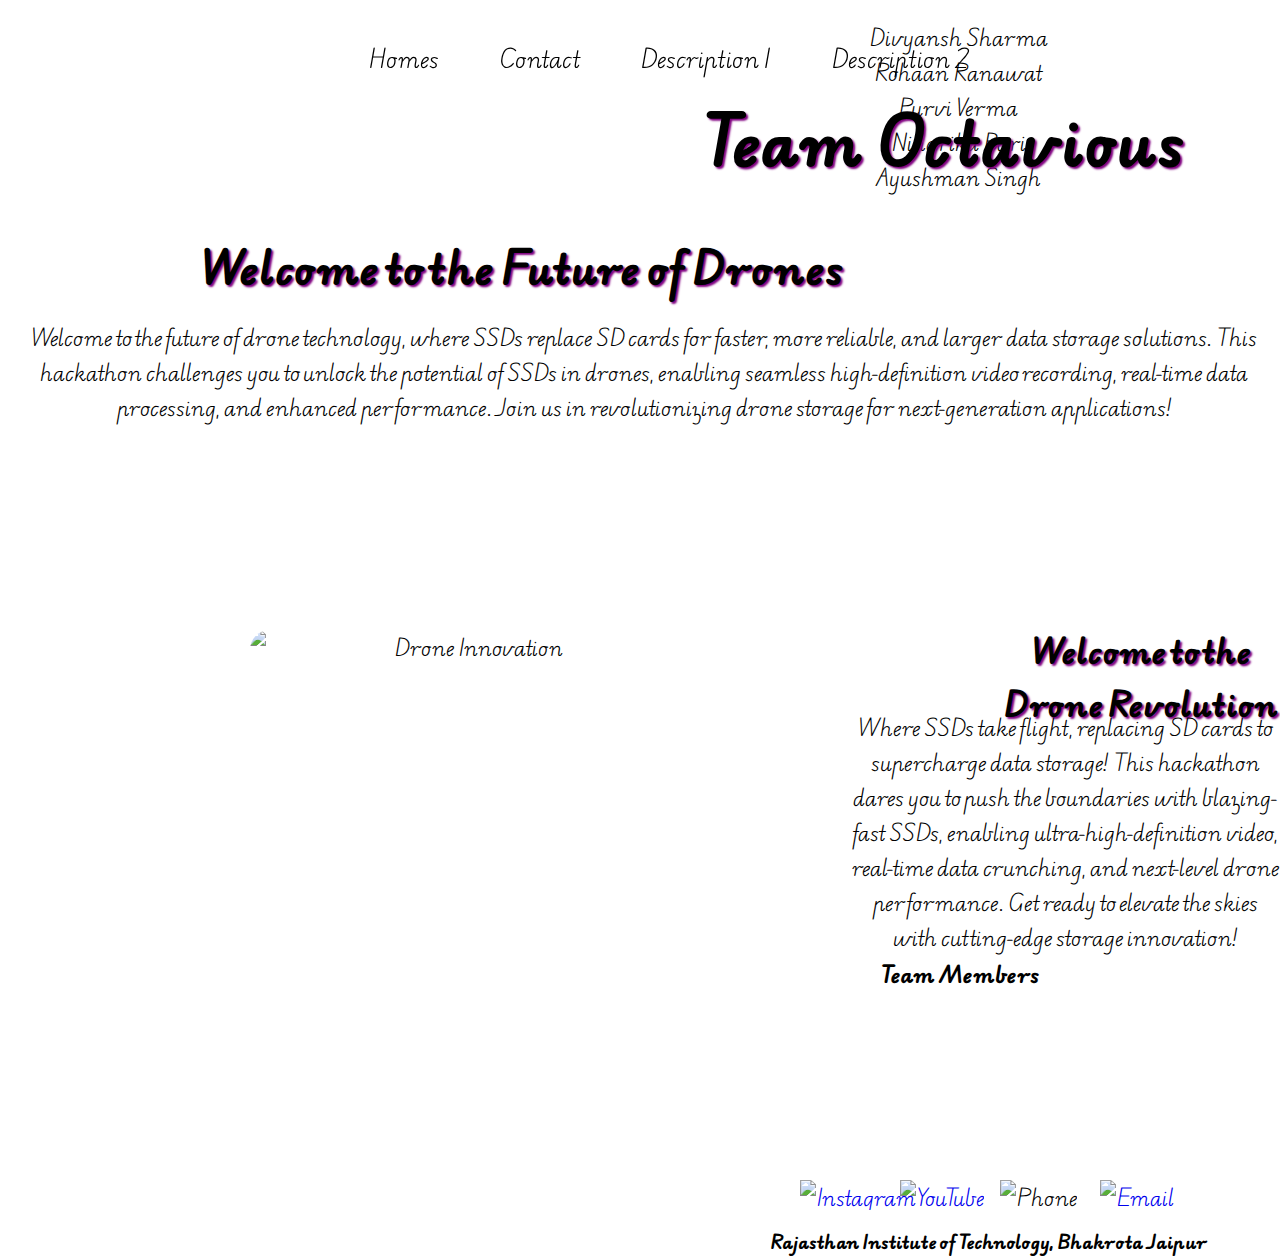
==== index.html @ a2220ad0 "add" ====
<!DOCTYPE html>
<html lang="en">
  <head>
    <meta charset="UTF-8" />
    <meta name="viewport" content="width=device-width, initial-scale=1.0" />
    <title>Team Octavious</title>

    <!-- External CSS -->
    <link rel="stylesheet" href="index.css" />

    <!-- Google Fonts -->
    <link rel="preconnect" href="https://fonts.googleapis.com" />
    <link rel="preconnect" href="https://fonts.gstatic.com" crossorigin />
    <link
      href="https://fonts.googleapis.com/css2?family=Edu+AU+VIC+WA+NT+Hand:wght@400..700&family=Edu+AU+VIC+WA+NT+Pre:wght@400..700&display=swap"
      rel="stylesheet"
    />
  </head>

  <body>
    <div class="box1">
      <nav class="navbar">
        <ul>
          <li><a href="#">Homes</a></li>
          <li><a href="#">Contact</a></li>
          <li><a href="#">Description 1</a></li>
          <li><a href="#">Description 2</a></li>
        </ul>
      </nav>

      <h1 class="team">Team Octavious</h1>
      <h2 class="wel">Welcome to the Future of Drones</h2>

      <p class="para">
        Welcome to the future of drone technology, where SSDs replace SD cards
        for faster, more reliable, and larger data storage solutions. This
        hackathon challenges you to unlock the potential of SSDs in drones,
        enabling seamless high-definition video recording, real-time data
        processing, and enhanced performance. Join us in revolutionizing drone
        storage for next-generation applications!
      </p>

      <div class="border">
        <img src="dr.png" height="300" alt="Drone Image" class="img1" />
      </div>

      <h2 class="rev">Welcome to the Drone Revolution</h2>
      <p class="para2">
        Where SSDs take flight, replacing SD cards to supercharge data storage!
        This hackathon dares you to push the boundaries with blazing-fast SSDs,
        enabling ultra-high-definition video, real-time data crunching, and
        next-level drone performance. Get ready to elevate the skies with
        cutting-edge storage innovation!
      </p>

      <div class="contact-info">
        <img
          src="pink.png"
          height="280"
          width="440"
          alt="Drone Innovation"
          class="img2"
        />
        <div class="social-icons">
          <a href="https://www.instagram.com/@RIET.JAIPUR"
            ><img src="instagram.png" alt="Instagram" class="insta" height="30"
          /></a>
          <a href="https://www.youtube.com/RIET JAIPUR"
            ><img src="youtube.png" alt="YouTube" class="you" height="30"
          /></a>
          <img src="calling.png" alt="Phone" class="call" height="30" />
          <a href="http://www.email.com/admin.rietjaipur.ac.in"
            ><img src="email.png" alt="Email" class="mail" height="30"
          /></a>
        </div>
        <h4>Team Members</h4>
        <p>
          Divyansh Sharma<br />
          Rohaan Ranawat<br />
          Purvi Verma<br />
          Niharika Bari<br />
          Ayushman Singh<br />
        </p>
      </div>

      <h5 class="raj">Rajasthan Institute of Technology, Bhakrota Jaipur</h5>
    </div>

    <!-- Scroll Reveal Effect -->
    <script src="https://unpkg.com/aos@next/dist/aos.js"></script>
    <script>
      AOS.init();
    </script>

    <!-- Custom JS -->
    <script src="js/aos.js"></script>
  </body>
</html>
---- index.css ----
body {
  font-family: "Edu AU VIC WA NT Pre", cursive;
  font-optical-sizing: auto;
  font-style: normal;
  text-align: center;
  font-size: 20px;
  background-image: url(back.png);
  background-repeat: no-repeat;
  background-size: 100%;


}

.team{
    position: absolute;
    top: 50px;
    left: 700px;
    text-align: center;
    font-size: 60px;
    text-shadow: 2px 2px 2px purple;
    
}
.wel{
    position: absolute;
    top: 200px;
    left: 200px;
    font-size: 40px;
    opacity: 1.0;
    text-shadow: 2px 2px 2px purple;



    
}
.wel:hover{
    opacity: 0.5;
}
.para{
    position: absolute;
    top: 300px;
    
        animation-duration: 10s;
        animation-name: slide-in;
        animation-iteration-count: infinite;
        animation-direction: alternate;
      
      

}
.box1{
     
     width: 1900px;
     height: 500px;
     border-radius: 12px;
}
.navbar{
    color: black;
    position: fixed;
    top: 10;
    width: 100%;
    display: flex;
    justify-content: center;
    z-index: 1000;
    transition: 0.3s;
}
.navbar li{
    margin: 0 15px;
}
.navbar ul{
    list-style: none;
    display: flex;
}
.navbar a{
    color: black;
    text-decoration: none;
    font-size: 1.1em;
    padding: 10px 15px;
    transition: 0.3s
}
.navbar a:hover{
    border-radius: 5px;
}
.box2{
    background-color: rgb(152, 42, 167);
    width: 400px;
    height: 400px;
    border-radius: 12px;
    position: absolute;
    left: 50px;
    top: 700px;
}
.img1 {border-radius: 20px ;
    position: absolute;
    left: 1300px;
    top: 250px
   ;
    opacity: 1.0;
   
}


.border::before{
    position: absolute;
    height: 130%;
    background-image: linear-gradient(180deg,rgb(0,183,255),rgb(225,48,255));
    animation: rotBGimg 3s linear infinite;
    transition: all 0.2s linear;
}

img:hover{
    opacity: 0.5;
}
.box3{
    background-color: rgb(152, 42, 167);
    width: 400px;
    height: 400px;
    border-radius: 12px;
    position: absolute;
    left: 500px;
    top: 700px;
}


.img2{
    border-radius: 12px;
}
.rev{
    position: absolute;
    top: 600px;
    left: 1000px;
    opacity: 1.0;
    text-shadow: 2px 2px 2px purple;
}
.rev:hover{
    opacity: 0.5;
}
.para2{
    position: absolute;
    top: 690px;
    left: 850px;
}
.raj{
    position: absolute;
    top: 1200px;
    left: 770px;
    text-align: center;
}
.insta{
  position: absolute;
  top: 1180px;
  left: 800px;
}
.you{
    position: absolute;
    top: 1180px;
    left: 900px;
}
.call{
    position: absolute;
    top: 1180px;
    left: 1000px;
}
.img2{border-radius: 20px ;
    position: absolute;
    left: 250px;
    top: 630px
   ;
    opacity: 1.0;
}
H4{
    position: absolute;
    top: 930px;
    left: 880px;
}
p4{
    position: absolute;
    top: 1000px;
    left: 890px;
}
.mail{
    position: absolute;
    top: 1180px;
    left: 1100px;
}
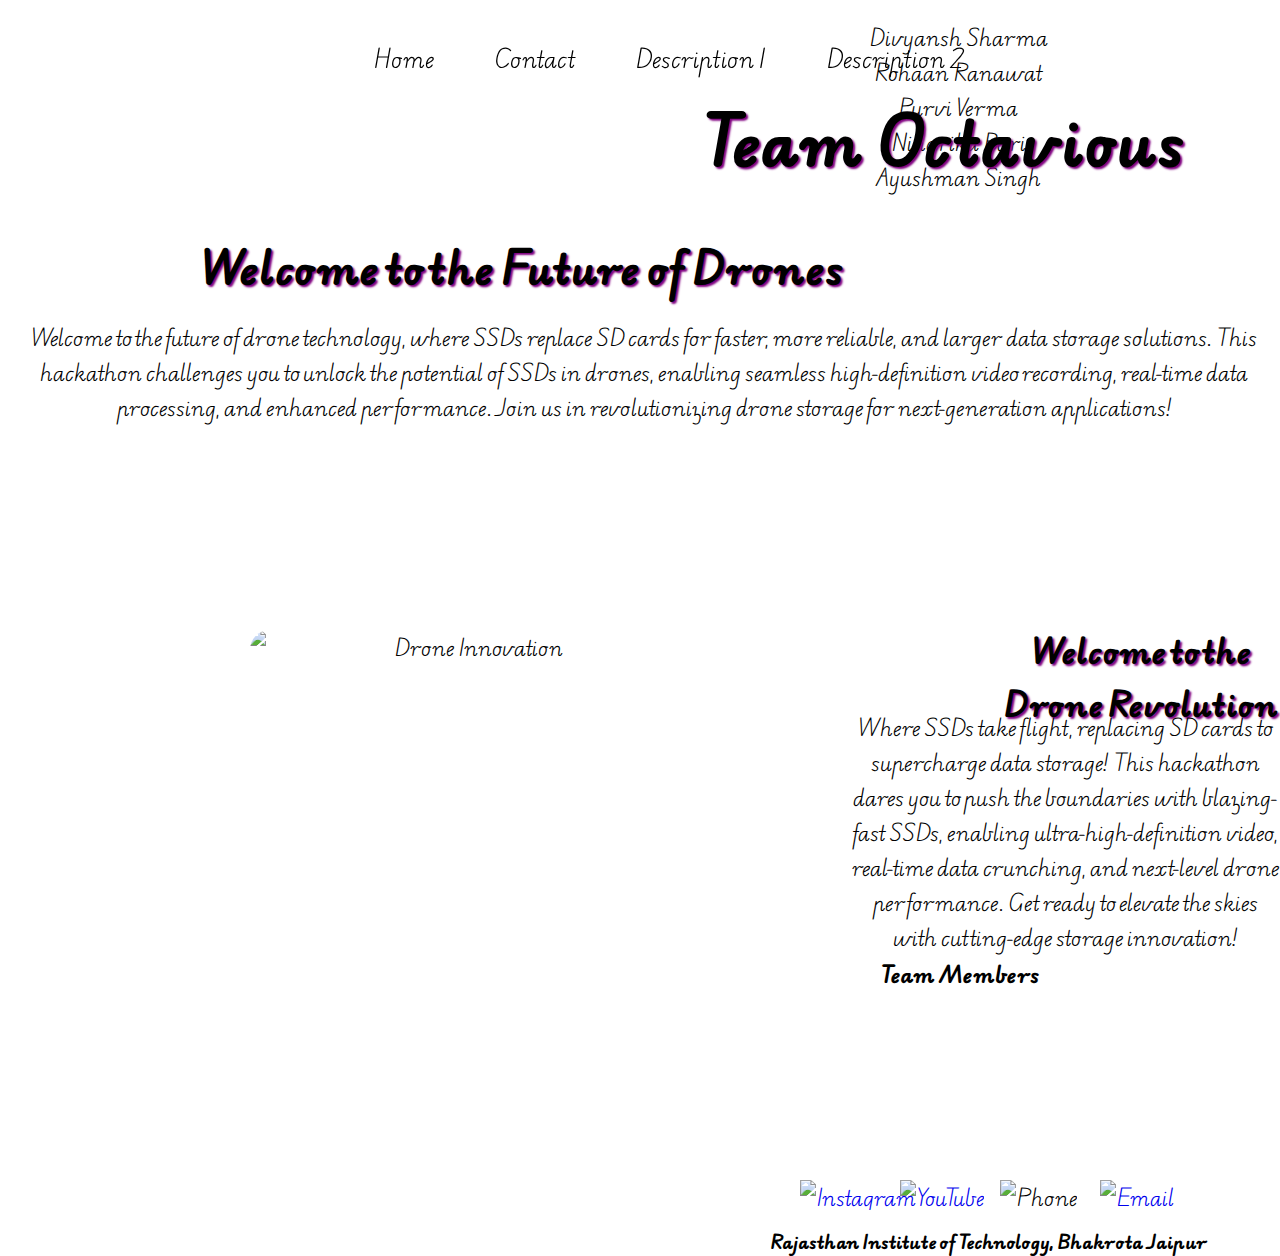
==== commit a68eca73: "HOme" ====
--- a/index.html
+++ b/index.html
@@ -21,7 +21,7 @@
     <div class="box1">
       <nav class="navbar">
         <ul>
-          <li><a href="#">Homes</a></li>
+          <li><a href="#">Home</a></li>
           <li><a href="#">Contact</a></li>
           <li><a href="#">Description 1</a></li>
           <li><a href="#">Description 2</a></li>
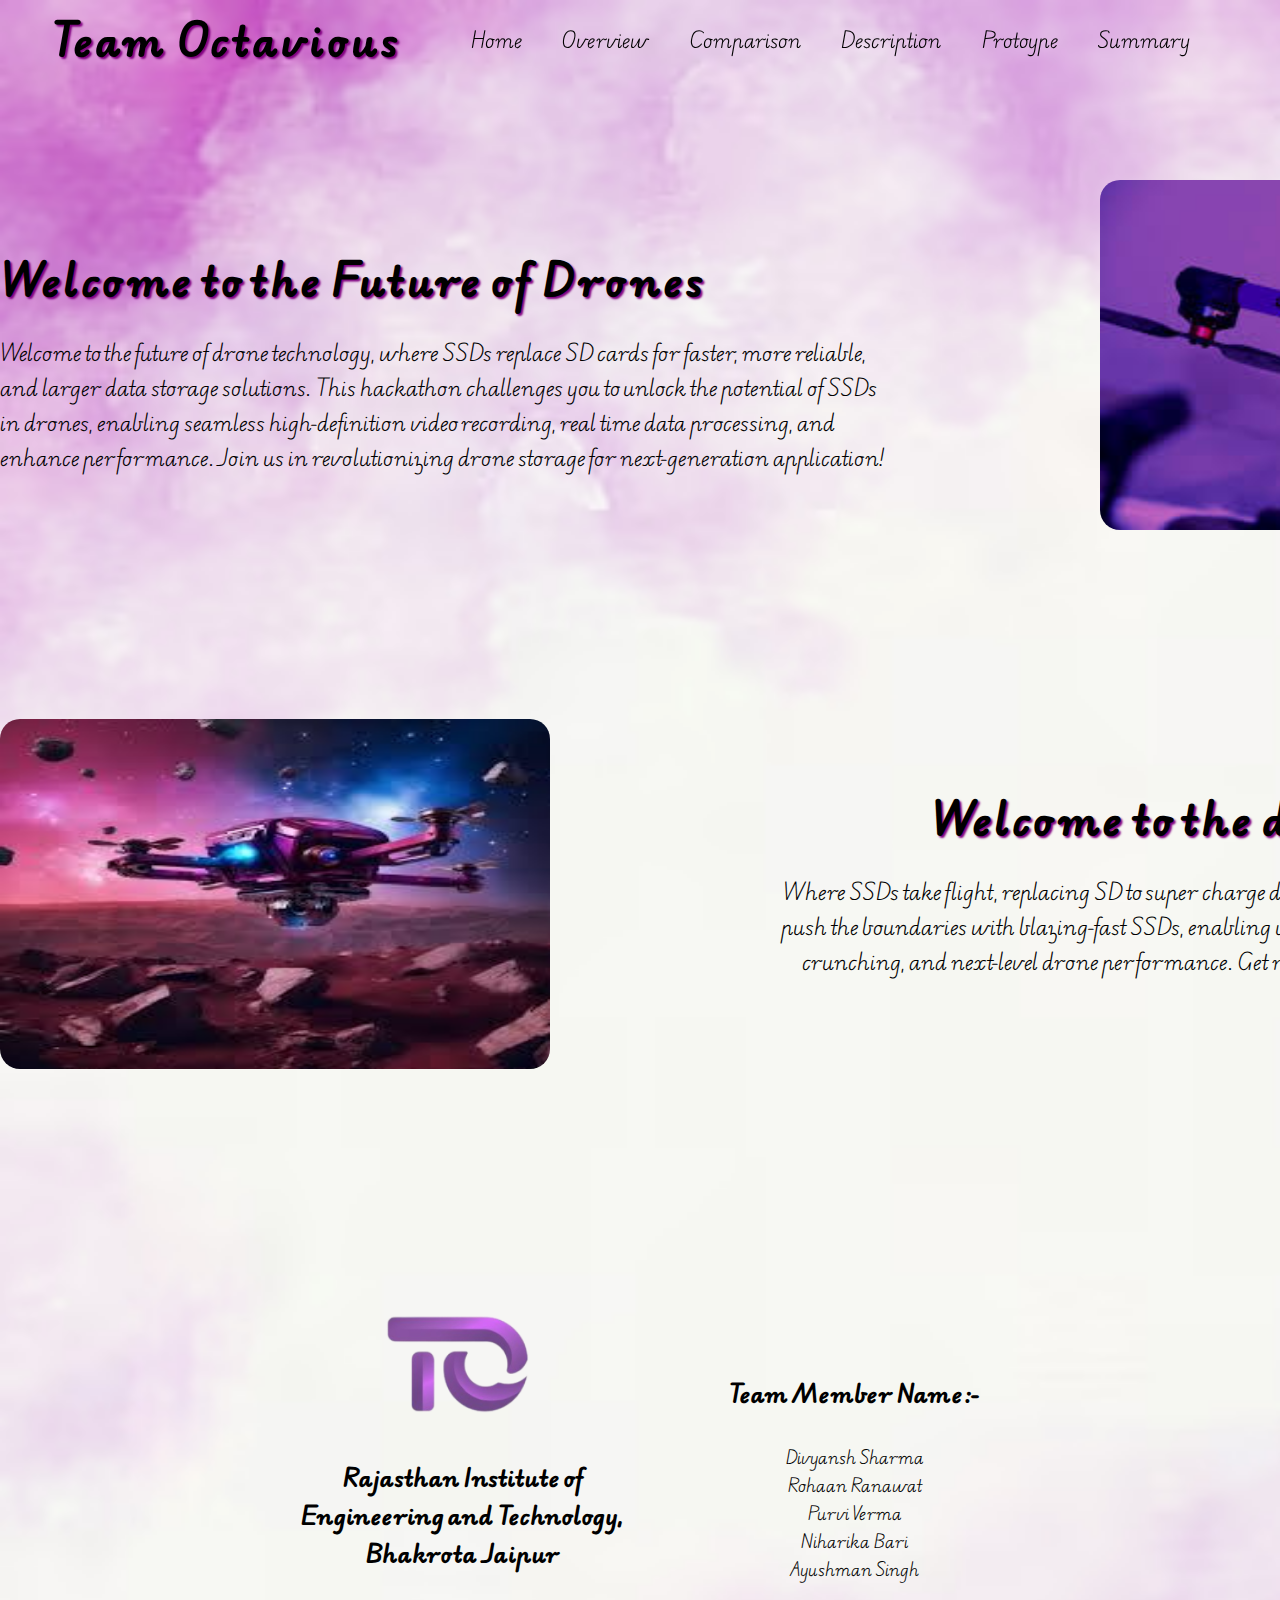
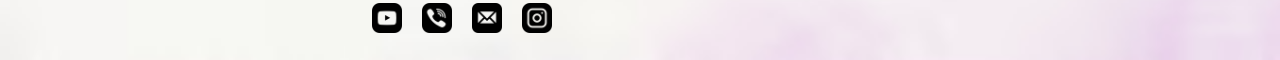
==== commit 7e8e9e6b: "Updated things" ====
--- a/index.html
+++ b/index.html
@@ -1,98 +1,98 @@
 <!DOCTYPE html>
 <html lang="en">
   <head>
+    <link rel="stylesheet" href="index.css" />
     <meta charset="UTF-8" />
     <meta name="viewport" content="width=device-width, initial-scale=1.0" />
-    <title>Team Octavious</title>
-
-    <!-- External CSS -->
-    <link rel="stylesheet" href="index.css" />
-
+    <title>Document</title>
     <!-- Google Fonts -->
     <link rel="preconnect" href="https://fonts.googleapis.com" />
     <link rel="preconnect" href="https://fonts.gstatic.com" crossorigin />
     <link
-      href="https://fonts.googleapis.com/css2?family=Edu+AU+VIC+WA+NT+Hand:wght@400..700&family=Edu+AU+VIC+WA+NT+Pre:wght@400..700&display=swap"
+      href="https://fonts.googleapis.com/css2?family=Edu+AU+VIC+WA+NT+Pre:wght@400..700&display=swap"
       rel="stylesheet"
     />
   </head>
 
   <body>
-    <div class="box1">
-      <nav class="navbar">
-        <ul>
-          <li><a href="#">Home</a></li>
-          <li><a href="#">Contact</a></li>
-          <li><a href="#">Description 1</a></li>
-          <li><a href="#">Description 2</a></li>
-        </ul>
-      </nav>
-
-      <h1 class="team">Team Octavious</h1>
-      <h2 class="wel">Welcome to the Future of Drones</h2>
-
-      <p class="para">
-        Welcome to the future of drone technology, where SSDs replace SD cards
-        for faster, more reliable, and larger data storage solutions. This
-        hackathon challenges you to unlock the potential of SSDs in drones,
-        enabling seamless high-definition video recording, real-time data
-        processing, and enhanced performance. Join us in revolutionizing drone
-        storage for next-generation applications!
-      </p>
-
-      <div class="border">
-        <img src="dr.png" height="300" alt="Drone Image" class="img1" />
+    <nav class="navbar">
+      <div>
+        <h1 class="team">Team Octavious</h1>
+      </div>
+      <ul>
+        <li><a href="#">Home</a></li>
+        <li><a href="#">Overview</a></li>
+        <li><a href="#">Comparison</a></li>
+        <li><a href="#"> Description</a></li>
+        <li><a href="#">Protoype</a></li>
+        <li><a href="#"> Summary</a></li>
+      </ul>
+    </nav>
+    <div class="main">
+      <div class="box1">
+        <div class="info">
+          <h1 class="wel">Welcome to the Future of Drones</h1>
+          <p>
+            Welcome to the future of drone technology, where SSDs replace SD
+            cards for faster, more reliable, and larger data storage solutions.
+            This hackathon challenges you to unlock the potential of SSDs in
+            drones, enabling seamless high-definition video recording, real time
+            data processing, and enhance performance. Join us in revolutionizing
+            drone storage for next-generation application!
+          </p>
+        </div>
+        <div>
+          <img src="media/dr.png" class="img1" />
+        </div>
+      </div>
+      <div class="box2">
+        <div>
+          <img src="media/pink.png" class="img2" />
+        </div>
+        <div class="info">
+          <h1 class="wel">Welcome to the drone Revolution</h1>
+          <p>
+            Where SSDs take flight, replacing SD to super charge data storage!
+            This hackathon dares you to push the boundaries with blazing-fast
+            SSDs, enabling ultra-high-definition video, real-time data
+            crunching, and next-level drone performance. Get ready to elevate
+            the skies with cutting-edge storage innovation!
+          </p>
+        </div>
       </div>
 
-      <h2 class="rev">Welcome to the Drone Revolution</h2>
-      <p class="para2">
-        Where SSDs take flight, replacing SD cards to supercharge data storage!
-        This hackathon dares you to push the boundaries with blazing-fast SSDs,
-        enabling ultra-high-definition video, real-time data crunching, and
-        next-level drone performance. Get ready to elevate the skies with
-        cutting-edge storage innovation!
-      </p>
-
-      <div class="contact-info">
-        <img
-          src="pink.png"
-          height="280"
-          width="440"
-          alt="Drone Innovation"
-          class="img2"
-        />
-        <div class="social-icons">
-          <a href="https://www.instagram.com/@RIET.JAIPUR"
-            ><img src="instagram.png" alt="Instagram" class="insta" height="30"
-          /></a>
-          <a href="https://www.youtube.com/RIET JAIPUR"
-            ><img src="youtube.png" alt="YouTube" class="you" height="30"
-          /></a>
-          <img src="calling.png" alt="Phone" class="call" height="30" />
-          <a href="http://www.email.com/admin.rietjaipur.ac.in"
-            ><img src="email.png" alt="Email" class="mail" height="30"
-          /></a>
+      <div class="Footer">
+        <div class="rightSide">
+          <img src="media/image (8).png" class="to" />
+          <h5 class="raj">
+            Rajasthan Institute of <br />
+            Engineering and Technology, <br />
+            Bhakrota Jaipur
+          </h5>
+          <div class="links">
+            <a href="https://www.youtube.com/RIET JAIPUR"
+              ><img src="media/youtube.png" class="you" height="30px"
+            /></a>
+            <img src="media/calling.png" class="call" height="30px" />
+            <a href="http://www.email.com/admin.rietjaipur.ac.in"
+              ><img src="media/email.png" height="30px" class="mail"
+            /></a>
+            <a href="https://www.instagram.com/@RIET.JAIPUR"
+              ><img src="media/instagram.png" class="insta" height="30px"
+            /></a>
+          </div>
         </div>
-        <h4>Team Members</h4>
-        <p>
-          Divyansh Sharma<br />
-          Rohaan Ranawat<br />
-          Purvi Verma<br />
-          Niharika Bari<br />
-          Ayushman Singh<br />
-        </p>
+        <div class="leftSide">
+          <h4 class="TeamHead">Team Member Name :-</h4>
+          <p>
+            Divyansh Sharma <br />
+            Rohaan Ranawat <br />
+            Purvi Verma<br />
+            Niharika Bari<br />
+            Ayushman Singh<br />
+          </p>
+        </div>
       </div>
-
-      <h5 class="raj">Rajasthan Institute of Technology, Bhakrota Jaipur</h5>
     </div>
-
-    <!-- Scroll Reveal Effect -->
-    <script src="https://unpkg.com/aos@next/dist/aos.js"></script>
-    <script>
-      AOS.init();
-    </script>
-
-    <!-- Custom JS -->
-    <script src="js/aos.js"></script>
   </body>
 </html>
--- a/index.css
+++ b/index.css
@@ -1,187 +1,129 @@
-
+* {
+  box-sizing: border-box;
+  margin: 0;
+  padding: 0;
+}
 body {
-  font-family: "Edu AU VIC WA NT Pre", cursive;
-  font-optical-sizing: auto;
-  font-style: normal;
+  background-image: url(media/back.png);
+  background-repeat: no-repeat;
+  background-size: cover;
+  font-family: "Edu AU VIC WA NT pre", cursive;
+}
+.navbar {
+  height: 80px;
+  color: black;
+  position: fixed;
+  top: 0;
+  left: 0;
+  width: 100%;
+  display: flex;
+  justify-content: space-between;
+  align-items: center;
+  z-index: 1000;
+  padding: 0px 50px;
+}
+.navbar img {
+  width: 70px;
+}
+.main {
+  margin-top: 80px;
+}
+.team {
+  letter-spacing: 2px;
   text-align: center;
+  font-size: 40px;
+  text-shadow: 2px 2px 2px purple;
+  margin: 0px;
+}
+.navbar ul {
+  width: 800px;
+  list-style: none;
+  display: flex;
+  justify-content: space-evenly;
+}
+.navbar ul li:hover {
+  transform: scale(1.1);
+  transition: 0.5s;
+}
+.navbar a {
+  color: black;
+  text-decoration: none;
+  font-size: 1.2em;
+}
+.box1 {
+  margin: 180px auto;
   font-size: 20px;
-  background-image: url(back.png);
-  background-repeat: no-repeat;
-  background-size: 100%;
-
-
+  width: 1650px;
+  display: flex;
+  justify-content: space-between;
+  align-items: center;
 }
-
-.team{
-    position: absolute;
-    top: 50px;
-    left: 700px;
-    text-align: center;
-    font-size: 60px;
-    text-shadow: 2px 2px 2px purple;
-    
+.info {
+  width: 900px;
 }
-.wel{
-    position: absolute;
-    top: 200px;
-    left: 200px;
-    font-size: 40px;
-    opacity: 1.0;
-    text-shadow: 2px 2px 2px purple;
-
-
-
-    
+.wel {
+  letter-spacing: 2px;
+  margin-bottom: 20px;
+  font-size: 40px;
+  opacity: 1;
+  text-shadow: 2px 2px 2px purple;
 }
-.wel:hover{
-    opacity: 0.5;
+.wel:hover {
+  opacity: 0.7;
 }
-.para{
-    position: absolute;
-    top: 300px;
-    
-        animation-duration: 10s;
-        animation-name: slide-in;
-        animation-iteration-count: infinite;
-        animation-direction: alternate;
-      
-      
-
+.img1 {
+  border-radius: 20px;
+  width: 550px;
+  height: 350px;
 }
-.box1{
-     
-     width: 1900px;
-     height: 500px;
-     border-radius: 12px;
+.box2 {
+  margin: 180px auto;
+  font-size: 20px;
+  width: 1650px;
+  text-align: right;
+  display: flex;
+  justify-content: space-between;
+  align-items: center;
 }
-.navbar{
-    color: black;
-    position: fixed;
-    top: 10;
-    width: 100%;
-    display: flex;
-    justify-content: center;
-    z-index: 1000;
-    transition: 0.3s;
+.img2 {
+  border-radius: 20px;
+  width: 550px;
+  height: 350px;
 }
-.navbar li{
-    margin: 0 15px;
+.Footer {
+  display: flex;
+  justify-content: space-between;
+  align-items: center;
+  padding: 20px 300px;
+  position: static;
+  bottom: 0;
+  left: 0;
+  width: 100%;
 }
-.navbar ul{
-    list-style: none;
-    display: flex;
+.rightSide {
+  text-align: center;
 }
-.navbar a{
-    color: black;
-    text-decoration: none;
-    font-size: 1.1em;
-    padding: 10px 15px;
-    transition: 0.3s
+.to {
+  width: 200px;
 }
-.navbar a:hover{
-    border-radius: 5px;
+.raj {
+  font-size: 22px;
+  margin-bottom: 30px;
 }
-.box2{
-    background-color: rgb(152, 42, 167);
-    width: 400px;
-    height: 400px;
-    border-radius: 12px;
-    position: absolute;
-    left: 50px;
-    top: 700px;
+div.links {
+  display: flex;
+  justify-content: center;
+  gap: 20px;
 }
-.img1 {border-radius: 20px ;
-    position: absolute;
-    left: 1300px;
-    top: 250px
-   ;
-    opacity: 1.0;
-   
+.leftSide {
+  text-align: center;
 }
-
-
-.border::before{
-    position: absolute;
-    height: 130%;
-    background-image: linear-gradient(180deg,rgb(0,183,255),rgb(225,48,255));
-    animation: rotBGimg 3s linear infinite;
-    transition: all 0.2s linear;
+.TeamHead {
+  margin-top: 40px;
+  font-size: 22px;
+  margin-bottom: 30px;
 }
-
-img:hover{
-    opacity: 0.5;
+.leftSide p4 {
+  line-height: 2;
+  font-size: 20px;
 }
-.box3{
-    background-color: rgb(152, 42, 167);
-    width: 400px;
-    height: 400px;
-    border-radius: 12px;
-    position: absolute;
-    left: 500px;
-    top: 700px;
-}
-
-
-.img2{
-    border-radius: 12px;
-}
-.rev{
-    position: absolute;
-    top: 600px;
-    left: 1000px;
-    opacity: 1.0;
-    text-shadow: 2px 2px 2px purple;
-}
-.rev:hover{
-    opacity: 0.5;
-}
-.para2{
-    position: absolute;
-    top: 690px;
-    left: 850px;
-}
-.raj{
-    position: absolute;
-    top: 1200px;
-    left: 770px;
-    text-align: center;
-}
-.insta{
-  position: absolute;
-  top: 1180px;
-  left: 800px;
-}
-.you{
-    position: absolute;
-    top: 1180px;
-    left: 900px;
-}
-.call{
-    position: absolute;
-    top: 1180px;
-    left: 1000px;
-}
-.img2{border-radius: 20px ;
-    position: absolute;
-    left: 250px;
-    top: 630px
-   ;
-    opacity: 1.0;
-}
-H4{
-    position: absolute;
-    top: 930px;
-    left: 880px;
-}
-p4{
-    position: absolute;
-    top: 1000px;
-    left: 890px;
-}
-.mail{
-    position: absolute;
-    top: 1180px;
-    left: 1100px;
-}
-
-
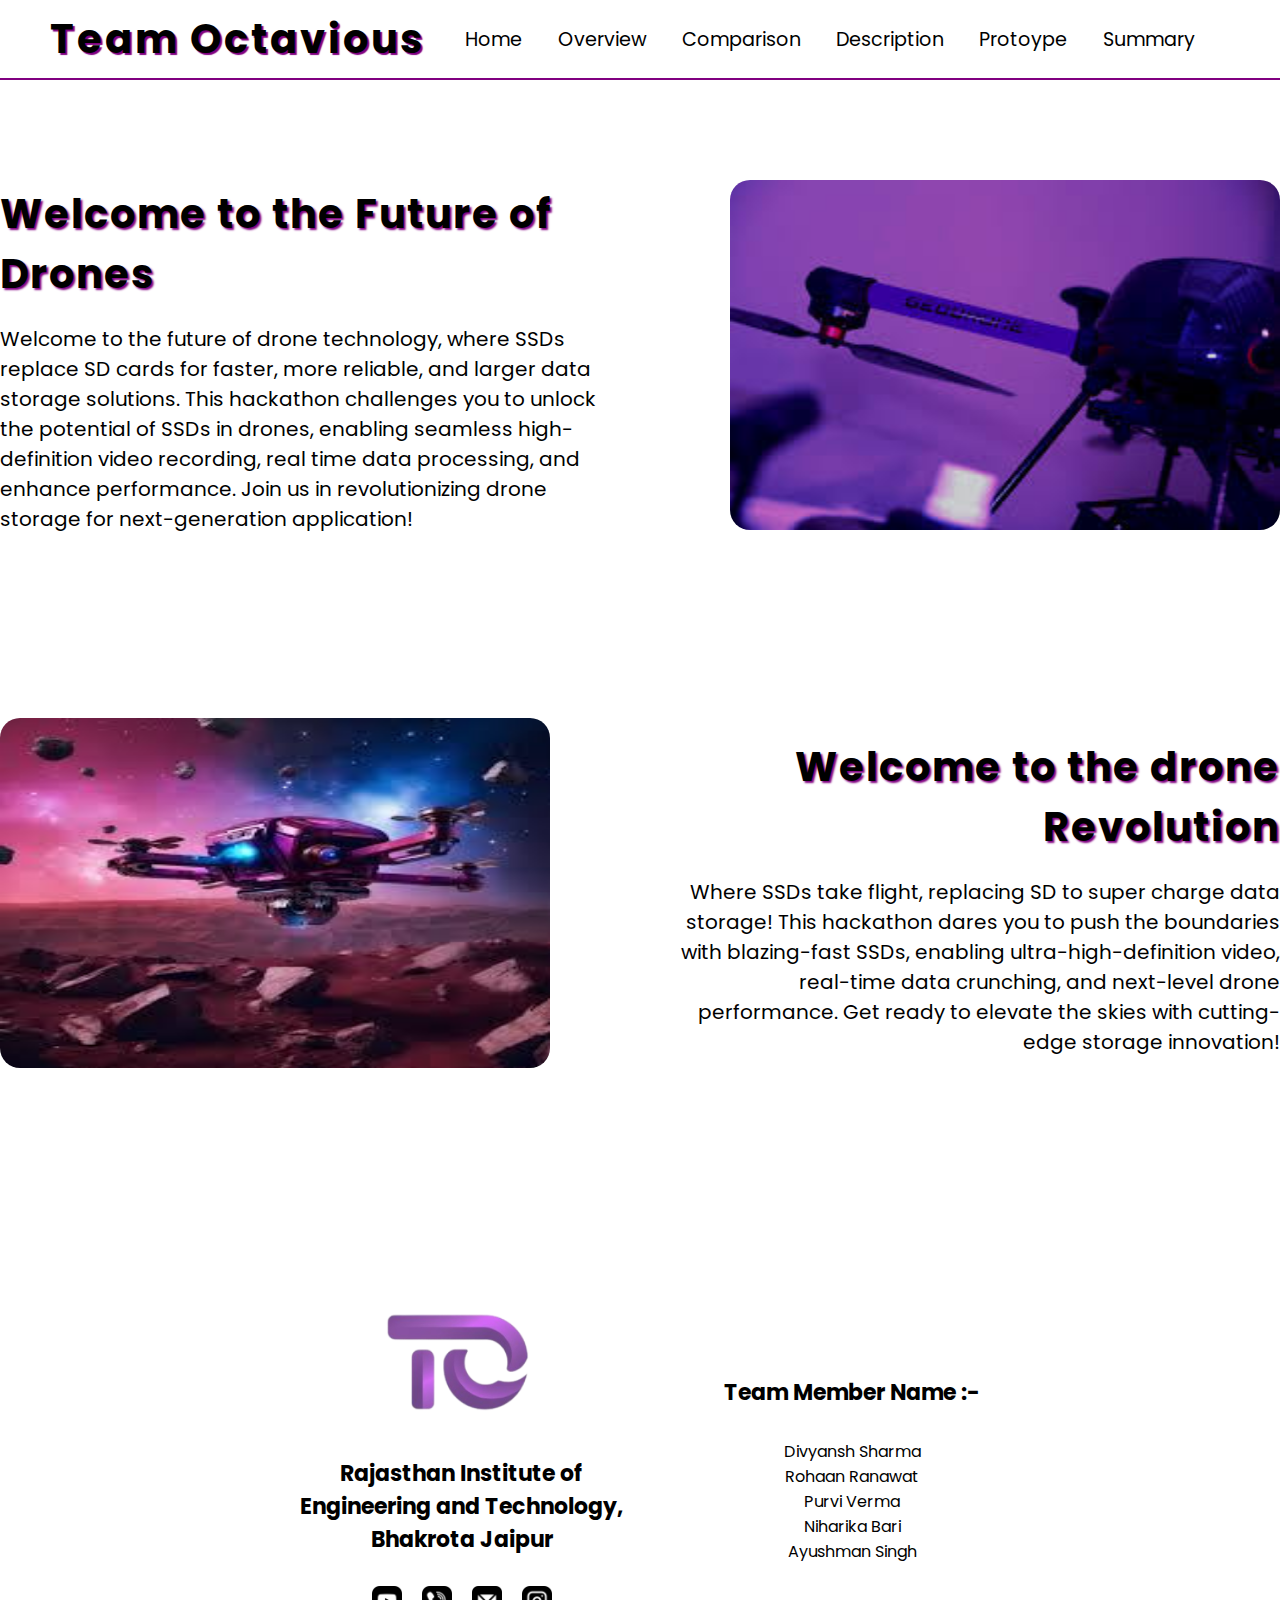
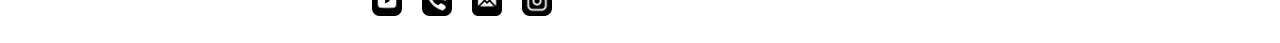
==== commit c4a03e6a: "3 Page Commited" ====
--- a/index.html
+++ b/index.html
@@ -20,9 +20,9 @@
         <h1 class="team">Team Octavious</h1>
       </div>
       <ul>
-        <li><a href="#">Home</a></li>
-        <li><a href="#">Overview</a></li>
-        <li><a href="#">Comparison</a></li>
+        <li><a href="index.html">Home</a></li>
+        <li><a href="octavious.html">Overview</a></li>
+        <li><a href="comparision.html">Comparison</a></li>
         <li><a href="#"> Description</a></li>
         <li><a href="#">Protoype</a></li>
         <li><a href="#"> Summary</a></li>
--- a/index.css
+++ b/index.css
@@ -1,16 +1,21 @@
+@import url("https://fonts.googleapis.com/css2?family=Poppins:ital,wght@0,100;0,200;0,300;0,400;0,500;0,600;0,700;0,800;0,900;1,100;1,200;1,300;1,400;1,500;1,600;1,700;1,800;1,900&display=swap");
+
 * {
   box-sizing: border-box;
   margin: 0;
   padding: 0;
 }
 body {
-  background-image: url(media/back.png);
+  /* background-image: url(media/back.png);
   background-repeat: no-repeat;
-  background-size: cover;
-  font-family: "Edu AU VIC WA NT pre", cursive;
+  background-size: cover; */
+  font-family: "Poppins", serif;
+  /* font-family: "Edu AU VIC WA NT pre", cursive; */
 }
 .navbar {
   height: 80px;
+  background-color: white;
+  border-bottom: 2px solid purple;
   color: black;
   position: fixed;
   top: 0;
@@ -29,10 +34,10 @@
   margin-top: 80px;
 }
 .team {
-  letter-spacing: 2px;
+  letter-spacing: 3px;
   text-align: center;
   font-size: 40px;
-  text-shadow: 2px 2px 2px purple;
+  text-shadow: 2px 2px 1px purple;
   margin: 0px;
 }
 .navbar ul {
@@ -127,3 +132,15 @@
   line-height: 2;
   font-size: 20px;
 }
+
+@media screen and (max-width: 1550px) {
+  .box1 {
+    width: 1280px;
+  }
+  .info {
+    width: 600px;
+  }
+  .box2 {
+    width: 1280px;
+  }
+}
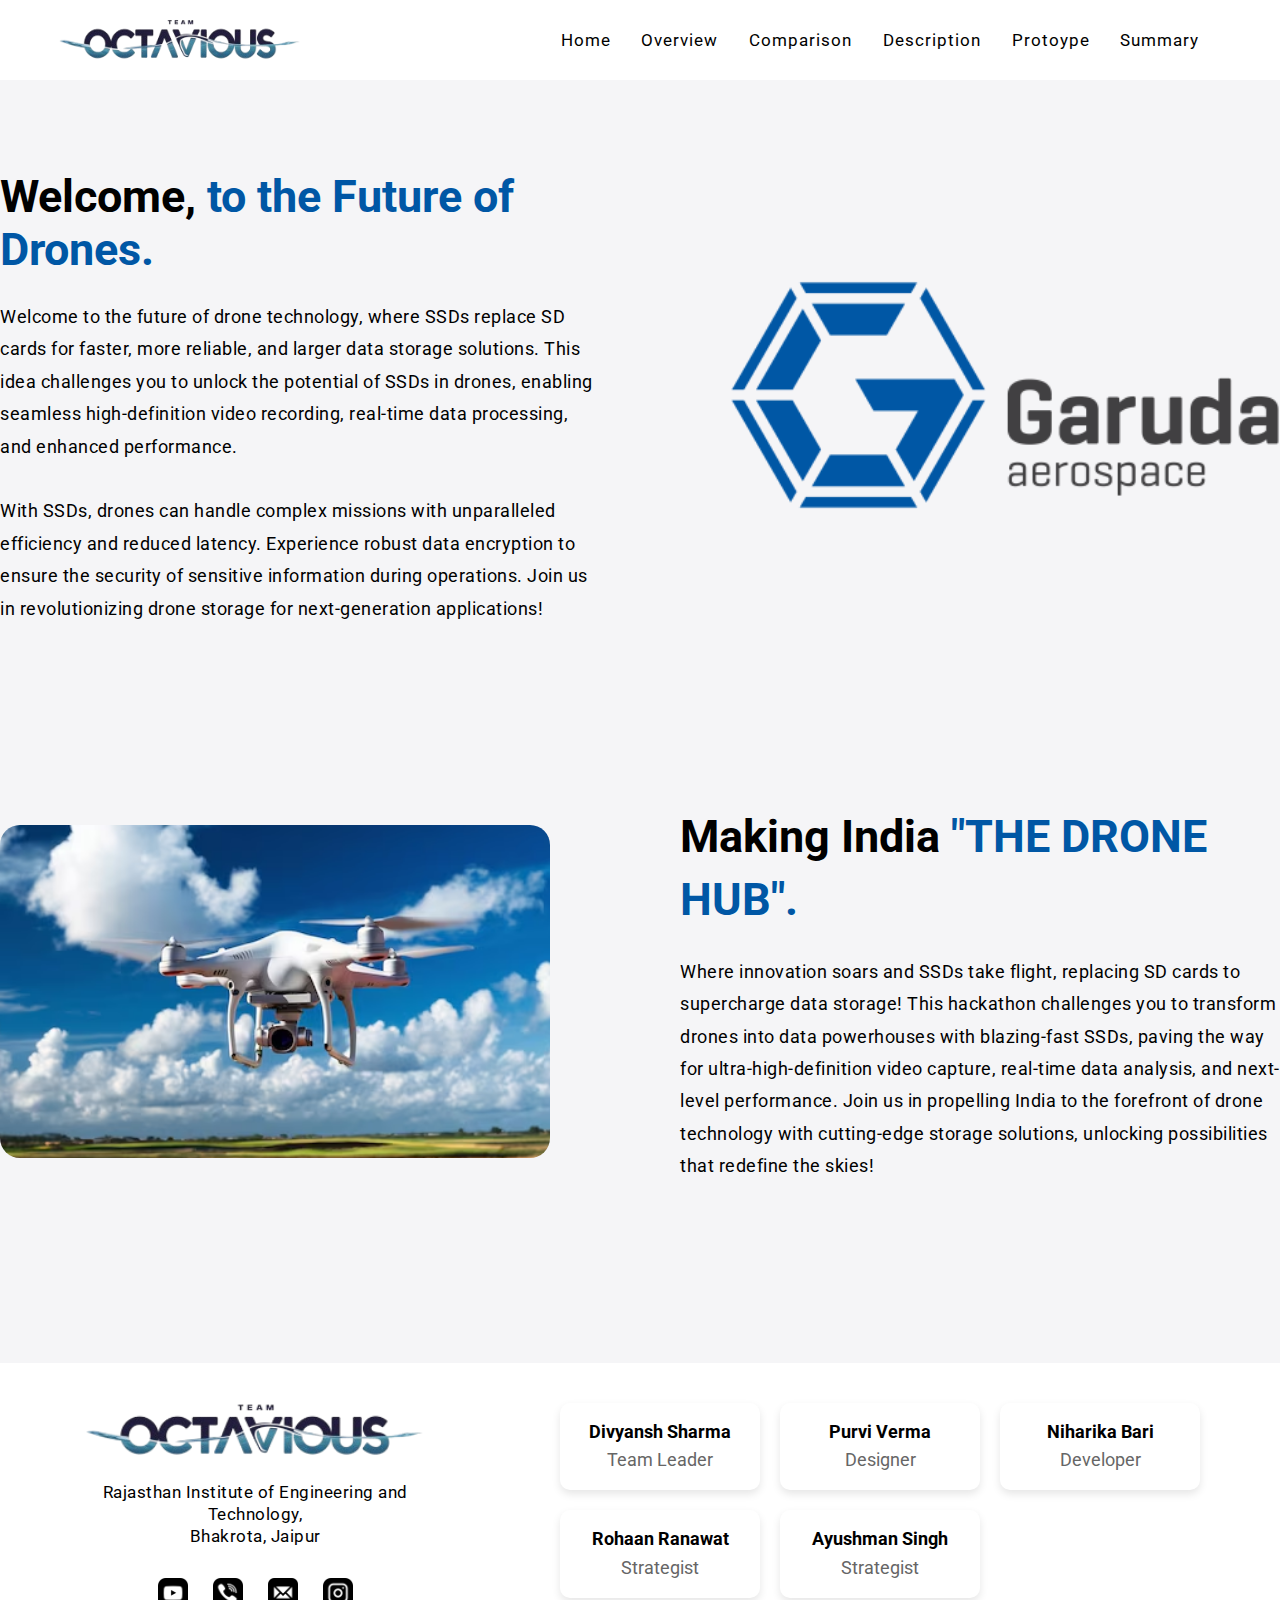
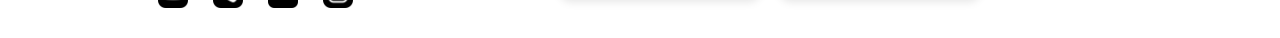
==== commit e48638a8: "Ui Design Set" ====
--- a/index.html
+++ b/index.html
@@ -16,29 +16,38 @@
 
   <body>
     <nav class="navbar">
-      <div>
-        <h1 class="team">Team Octavious</h1>
-      </div>
+      <a href="index.html">
+        <img
+          src="media/nav-logomain-removebg-preview.png"
+          alt=""
+          class="nav-logo"
+        />
+      </a>
       <ul>
         <li><a href="index.html">Home</a></li>
         <li><a href="octavious.html">Overview</a></li>
         <li><a href="comparision.html">Comparison</a></li>
         <li><a href="#"> Description</a></li>
         <li><a href="#">Protoype</a></li>
-        <li><a href="#"> Summary</a></li>
+        <li><a href="conclusion.html"> Summary</a></li>
       </ul>
     </nav>
     <div class="main">
       <div class="box1">
         <div class="info">
-          <h1 class="wel">Welcome to the Future of Drones</h1>
+          <h1 class="wel"><span>Welcome,</span> to the Future of Drones.</h1>
           <p>
             Welcome to the future of drone technology, where SSDs replace SD
             cards for faster, more reliable, and larger data storage solutions.
-            This hackathon challenges you to unlock the potential of SSDs in
-            drones, enabling seamless high-definition video recording, real time
-            data processing, and enhance performance. Join us in revolutionizing
-            drone storage for next-generation application!
+            This idea challenges you to unlock the potential of SSDs in drones,
+            enabling seamless high-definition video recording, real-time data
+            processing, and enhanced performance. <br />
+            <br />
+            With SSDs, drones can handle complex missions with unparalleled
+            efficiency and reduced latency. Experience robust data encryption to
+            ensure the security of sensitive information during operations. Join
+            us in revolutionizing drone storage for next-generation
+            applications!
           </p>
         </div>
         <div>
@@ -47,50 +56,66 @@
       </div>
       <div class="box2">
         <div>
-          <img src="media/pink.png" class="img2" />
+          <img src="media/bluedrone.png" class="img2" />
         </div>
         <div class="info">
-          <h1 class="wel">Welcome to the drone Revolution</h1>
+          <h1 class="wel2"><span>Making India</span> "THE DRONE HUB".</h1>
           <p>
-            Where SSDs take flight, replacing SD to super charge data storage!
-            This hackathon dares you to push the boundaries with blazing-fast
-            SSDs, enabling ultra-high-definition video, real-time data
-            crunching, and next-level drone performance. Get ready to elevate
-            the skies with cutting-edge storage innovation!
+            Where innovation soars and SSDs take flight, replacing SD cards to
+            supercharge data storage! This hackathon challenges you to transform
+            drones into data powerhouses with blazing-fast SSDs, paving the way
+            for ultra-high-definition video capture, real-time data analysis,
+            and next-level performance. Join us in propelling India to the
+            forefront of drone technology with cutting-edge storage solutions,
+            unlocking possibilities that redefine the skies!
           </p>
         </div>
       </div>
-
       <div class="Footer">
         <div class="rightSide">
-          <img src="media/image (8).png" class="to" />
-          <h5 class="raj">
-            Rajasthan Institute of <br />
-            Engineering and Technology, <br />
-            Bhakrota Jaipur
-          </h5>
+          <img src="media/nav-logomain-removebg-preview.png" class="to" />
+          <p class="raj">
+            Rajasthan Institute of Engineering and Technology, <br />Bhakrota,
+            Jaipur
+          </p>
           <div class="links">
-            <a href="https://www.youtube.com/RIET JAIPUR"
+            <a href="https://www.youtube.com/RIET JAIPUR" target="_blank"
               ><img src="media/youtube.png" class="you" height="30px"
             /></a>
-            <img src="media/calling.png" class="call" height="30px" />
-            <a href="http://www.email.com/admin.rietjaipur.ac.in"
+            <a href="https://www.call-link.com" target="_blank">
+              <img src="media/calling.png" class="call" height="30px"
+            /></a>
+            <a href="mailto:admin@rietjaipur.ac.in" target="_blank"
               ><img src="media/email.png" height="30px" class="mail"
             /></a>
-            <a href="https://www.instagram.com/@RIET.JAIPUR"
+            <a href="https://www.instagram.com/RIET.JAIPUR" target="_blank"
               ><img src="media/instagram.png" class="insta" height="30px"
             /></a>
           </div>
         </div>
         <div class="leftSide">
-          <h4 class="TeamHead">Team Member Name :-</h4>
-          <p>
-            Divyansh Sharma <br />
-            Rohaan Ranawat <br />
-            Purvi Verma<br />
-            Niharika Bari<br />
-            Ayushman Singh<br />
-          </p>
+          <div class="team-grid">
+            <div class="team-member">
+              <p class="member-name">Divyansh Sharma</p>
+              <p class="member-role">Team Leader</p>
+            </div>
+            <div class="team-member">
+              <p class="member-name">Purvi Verma</p>
+              <p class="member-role">Designer</p>
+            </div>
+            <div class="team-member">
+              <p class="member-name">Niharika Bari</p>
+              <p class="member-role">Developer</p>
+            </div>
+            <div class="team-member">
+              <p class="member-name">Rohaan Ranawat</p>
+              <p class="member-role">Strategist</p>
+            </div>
+            <div class="team-member">
+              <p class="member-name">Ayushman Singh</p>
+              <p class="member-role">Strategist</p>
+            </div>
+          </div>
         </div>
       </div>
     </div>
--- a/index.css
+++ b/index.css
@@ -1,22 +1,22 @@
-@import url("https://fonts.googleapis.com/css2?family=Poppins:ital,wght@0,100;0,200;0,300;0,400;0,500;0,600;0,700;0,800;0,900;1,100;1,200;1,300;1,400;1,500;1,600;1,700;1,800;1,900&display=swap");
-
+@import url("https://fonts.googleapis.com/css2?family=Geist+Mono:wght@100..900&family=Montserrat:ital,wght@0,100..900;1,100..900&family=Poppins:ital,wght@0,100;0,200;0,300;0,400;0,500;0,600;0,700;0,800;0,900;1,100;1,200;1,300;1,400;1,500;1,600;1,700;1,800;1,900&family=Roboto:ital,wght@0,100;0,300;0,400;0,500;0,700;0,900;1,100;1,300;1,400;1,500;1,700;1,900&display=swap");
 * {
   box-sizing: border-box;
   margin: 0;
   padding: 0;
 }
 body {
-  /* background-image: url(media/back.png);
-  background-repeat: no-repeat;
-  background-size: cover; */
-  font-family: "Poppins", serif;
-  /* font-family: "Edu AU VIC WA NT pre", cursive; */
+  background-color: var(--bgc);
+  font-family: "Roboto", serif;
+}
+:root {
+  --bgc: #f5f5f7;
+  --card: #ffffff;
+  --font: #000000;
+  --spcfont: #0057a5;
 }
 .navbar {
   height: 80px;
-  background-color: white;
-  border-bottom: 2px solid purple;
-  color: black;
+  background-color: var(--card);
   position: fixed;
   top: 0;
   left: 0;
@@ -27,21 +27,13 @@
   z-index: 1000;
   padding: 0px 50px;
 }
-.navbar img {
-  width: 70px;
-}
-.main {
-  margin-top: 80px;
-}
-.team {
-  letter-spacing: 3px;
-  text-align: center;
-  font-size: 40px;
-  text-shadow: 2px 2px 1px purple;
-  margin: 0px;
+.nav-logo {
+  height: 60px;
+  width: 250px;
+  margin-left: 5px;
 }
 .navbar ul {
-  width: 800px;
+  width: 700px;
   list-style: none;
   display: flex;
   justify-content: space-evenly;
@@ -51,12 +43,13 @@
   transition: 0.5s;
 }
 .navbar a {
-  color: black;
+  color: var(--font);
   text-decoration: none;
-  font-size: 1.2em;
+  font-size: 16.5px;
+  letter-spacing: 1px;
 }
 .box1 {
-  margin: 180px auto;
+  margin: 170px auto;
   font-size: 20px;
   width: 1650px;
   display: flex;
@@ -67,39 +60,55 @@
   width: 900px;
 }
 .wel {
-  letter-spacing: 2px;
-  margin-bottom: 20px;
-  font-size: 40px;
-  opacity: 1;
-  text-shadow: 2px 2px 2px purple;
+  color: var(--spcfont);
+  margin-bottom: 25px;
+  font-size: 45px;
 }
 .wel:hover {
   opacity: 0.7;
 }
+.wel span {
+  color: var(--font);
+}
+.info p {
+  font-size: 18px;
+  line-height: 1.8;
+  letter-spacing: 0.5px;
+}
 .img1 {
   border-radius: 20px;
   width: 550px;
-  height: 350px;
 }
 .box2 {
   margin: 180px auto;
   font-size: 20px;
   width: 1650px;
-  text-align: right;
   display: flex;
   justify-content: space-between;
   align-items: center;
 }
+.wel2 {
+  color: var(--spcfont);
+  margin-bottom: 25px;
+  font-size: 45px;
+  line-height: 1.4;
+}
+.wel2:hover {
+  opacity: 0.7;
+}
+.wel2 span {
+  color: var(--font);
+}
 .img2 {
   border-radius: 20px;
   width: 550px;
-  height: 350px;
 }
 .Footer {
+  background-color: var(--card);
   display: flex;
   justify-content: space-between;
   align-items: center;
-  padding: 20px 300px;
+  padding: 20px 80px;
   position: static;
   bottom: 0;
   left: 0;
@@ -107,30 +116,65 @@
 }
 .rightSide {
   text-align: center;
+  width: 350px;
 }
 .to {
-  width: 200px;
+  width: 350px;
+  margin-bottom: 10px;
 }
 .raj {
-  font-size: 22px;
+  font-size: 17px;
   margin-bottom: 30px;
+  line-height: 1.3;
+  letter-spacing: 0.5px;
 }
-div.links {
+.links {
   display: flex;
   justify-content: center;
-  gap: 20px;
+  gap: 25px;
+}
+.links a {
+  transition: 1s;
+}
+.links a:hover {
+  transform: scale(1.1);
 }
 .leftSide {
   text-align: center;
 }
-.TeamHead {
-  margin-top: 40px;
-  font-size: 22px;
-  margin-bottom: 30px;
+.leftSide p {
+  line-height: 1.6;
+  font-size: 18px;
 }
-.leftSide p4 {
-  line-height: 2;
-  font-size: 20px;
+.team-grid {
+  display: grid;
+  grid-template-columns: repeat(3, 1fr);
+  gap: 20px;
+  justify-items: center;
+  margin-top: 20px;
+  margin-bottom: 20px;
+}
+.team-member {
+  text-align: center;
+  background-color: var(--card);
+  border-radius: 10px;
+  padding: 15px;
+  box-shadow: 0 4px 8px rgba(0, 0, 0, 0.1);
+  transition: transform 0.3s ease, box-shadow 0.3s ease;
+  width: 200px;
+}
+.team-member:hover {
+  transform: scale(1.05);
+  box-shadow: 0 6px 12px rgba(0, 0, 0, 0.2);
+}
+.member-name {
+  font-size: 16px;
+  font-weight: bold;
+  color: var(--font);
+}
+.member-role {
+  font-size: 14px;
+  color: #666;
 }
 
 @media screen and (max-width: 1550px) {
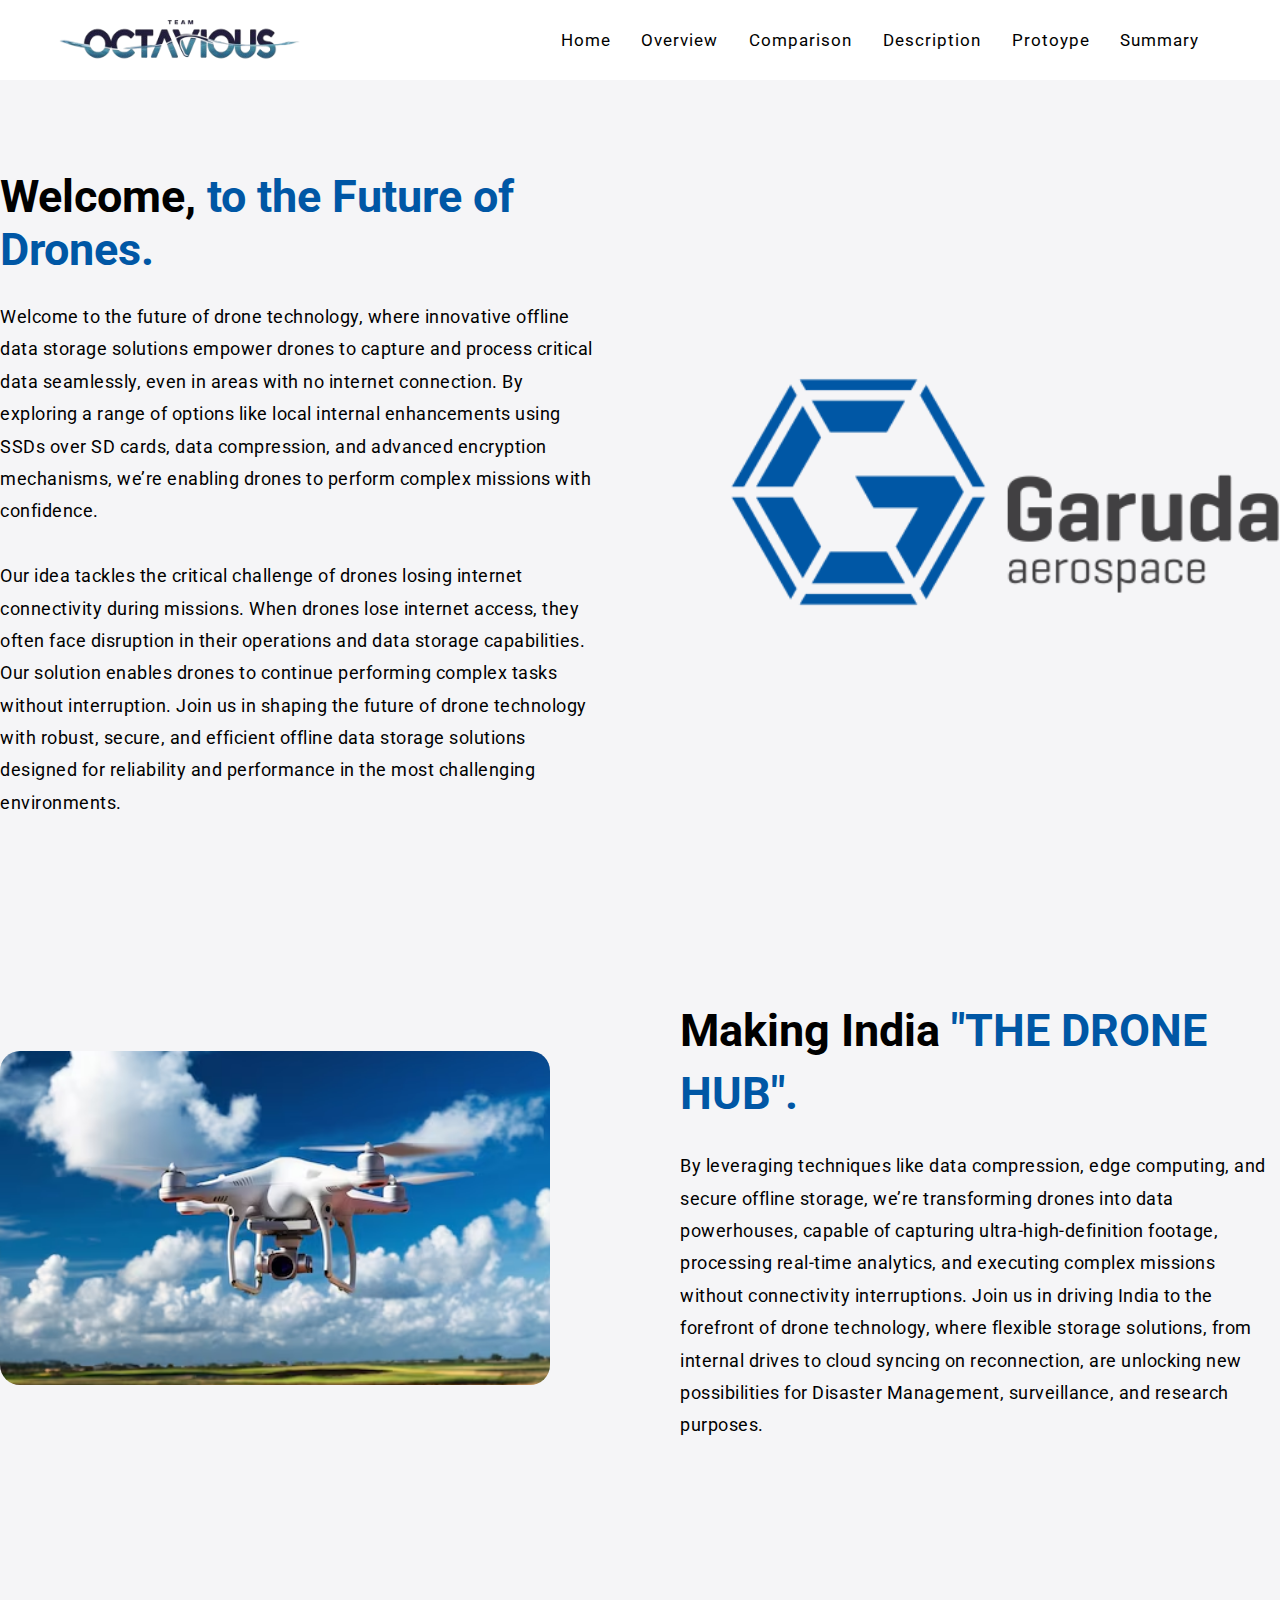
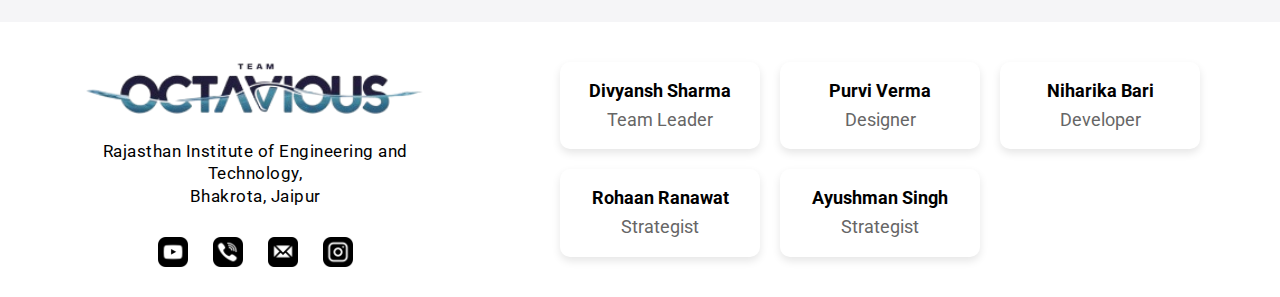
==== commit 1e0713f0: "Data change on home page" ====
--- a/index.html
+++ b/index.html
@@ -37,17 +37,23 @@
         <div class="info">
           <h1 class="wel"><span>Welcome,</span> to the Future of Drones.</h1>
           <p>
-            Welcome to the future of drone technology, where SSDs replace SD
-            cards for faster, more reliable, and larger data storage solutions.
-            This idea challenges you to unlock the potential of SSDs in drones,
-            enabling seamless high-definition video recording, real-time data
-            processing, and enhanced performance. <br />
+            Welcome to the future of drone technology, where innovative offline
+            data storage solutions empower drones to capture and process
+            critical data seamlessly, even in areas with no internet connection.
+            By exploring a range of options like local internal enhancements
+            using SSDs over SD cards, data compression, and advanced encryption
+            mechanisms, we’re enabling drones to perform complex missions with
+            confidence.
             <br />
-            With SSDs, drones can handle complex missions with unparalleled
-            efficiency and reduced latency. Experience robust data encryption to
-            ensure the security of sensitive information during operations. Join
-            us in revolutionizing drone storage for next-generation
-            applications!
+            <br />
+            Our idea tackles the critical challenge of drones losing internet
+            connectivity during missions. When drones lose internet access, they
+            often face disruption in their operations and data storage
+            capabilities. Our solution enables drones to continue performing
+            complex tasks without interruption. Join us in shaping the future of
+            drone technology with robust, secure, and efficient offline data
+            storage solutions designed for reliability and performance in the
+            most challenging environments.
           </p>
         </div>
         <div>
@@ -61,13 +67,15 @@
         <div class="info">
           <h1 class="wel2"><span>Making India</span> "THE DRONE HUB".</h1>
           <p>
-            Where innovation soars and SSDs take flight, replacing SD cards to
-            supercharge data storage! This hackathon challenges you to transform
-            drones into data powerhouses with blazing-fast SSDs, paving the way
-            for ultra-high-definition video capture, real-time data analysis,
-            and next-level performance. Join us in propelling India to the
-            forefront of drone technology with cutting-edge storage solutions,
-            unlocking possibilities that redefine the skies!
+            By leveraging techniques like data compression, edge computing, and
+            secure offline storage, we’re transforming drones into data
+            powerhouses, capable of capturing ultra-high-definition footage,
+            processing real-time analytics, and executing complex missions
+            without connectivity interruptions. Join us in driving India to the
+            forefront of drone technology, where flexible storage solutions,
+            from internal drives to cloud syncing on reconnection, are unlocking
+            new possibilities for Disaster Management, surveillance, and
+            research purposes.
           </p>
         </div>
       </div>
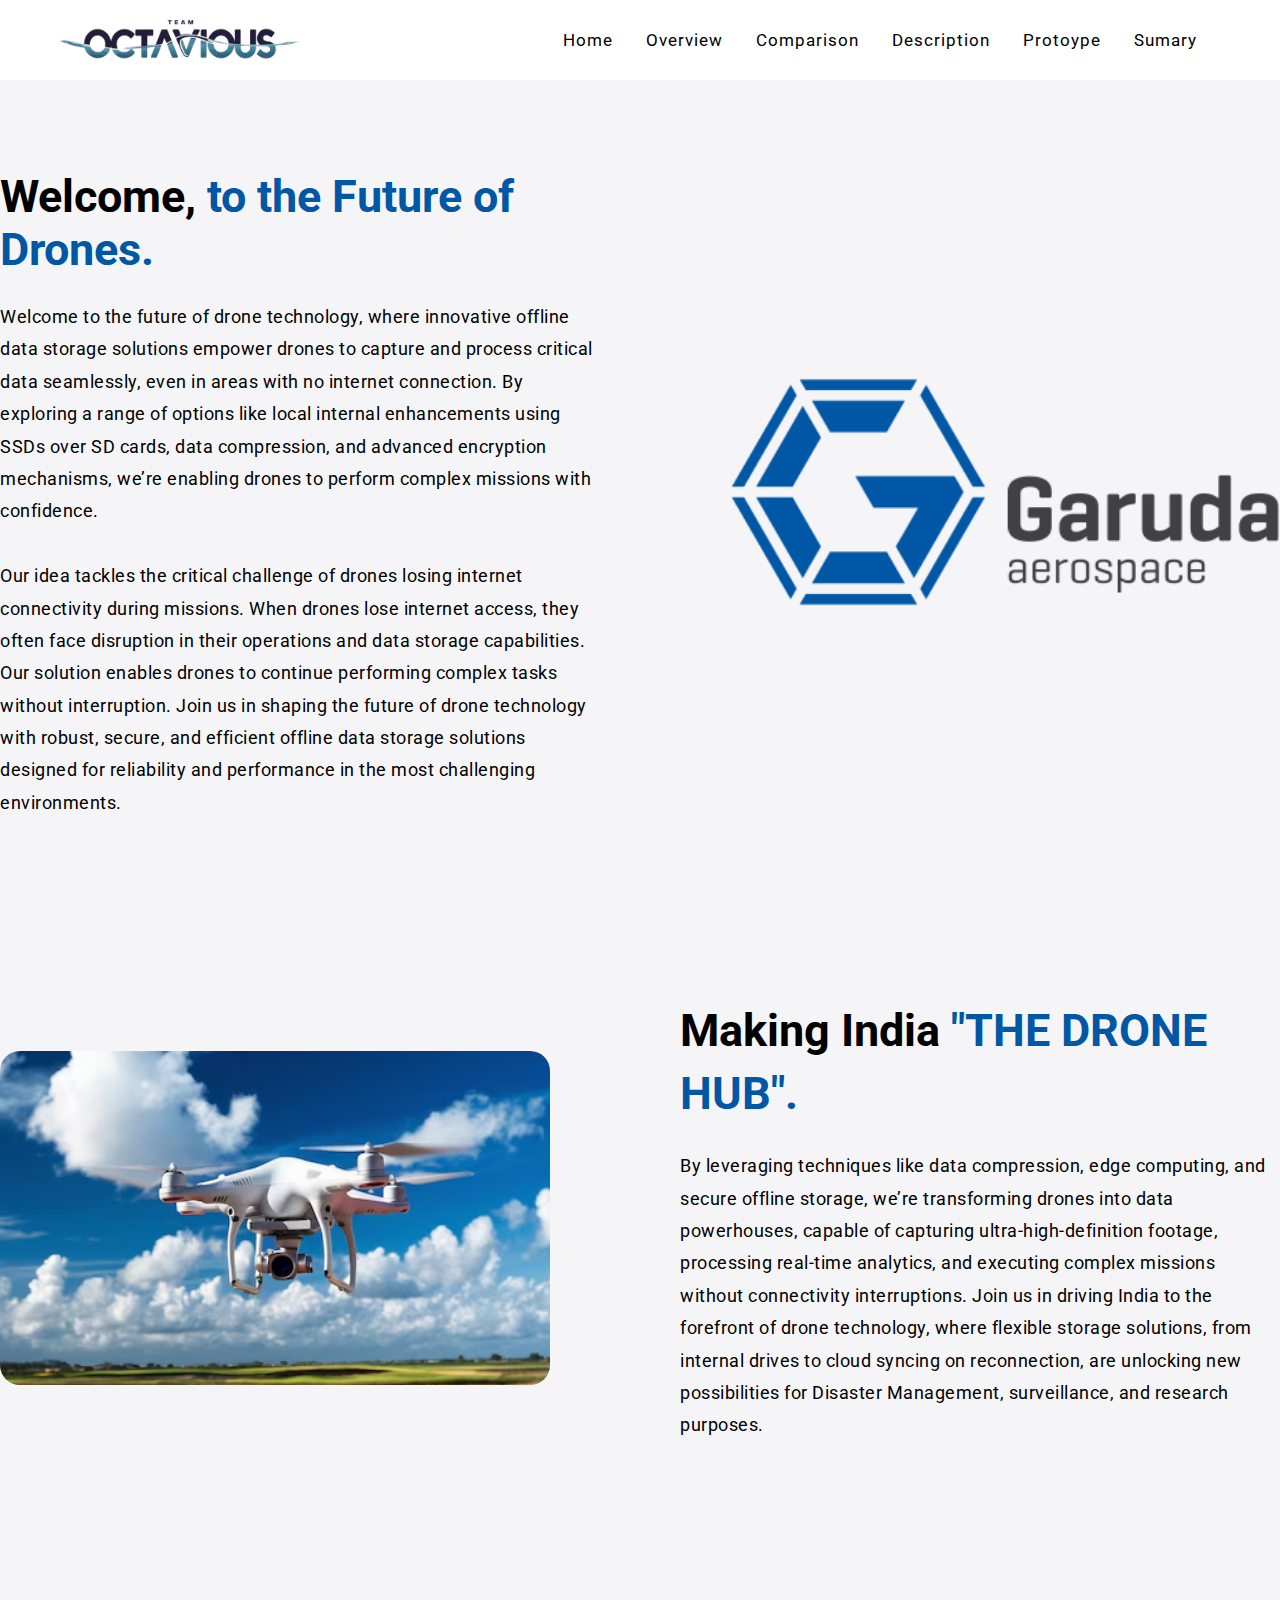
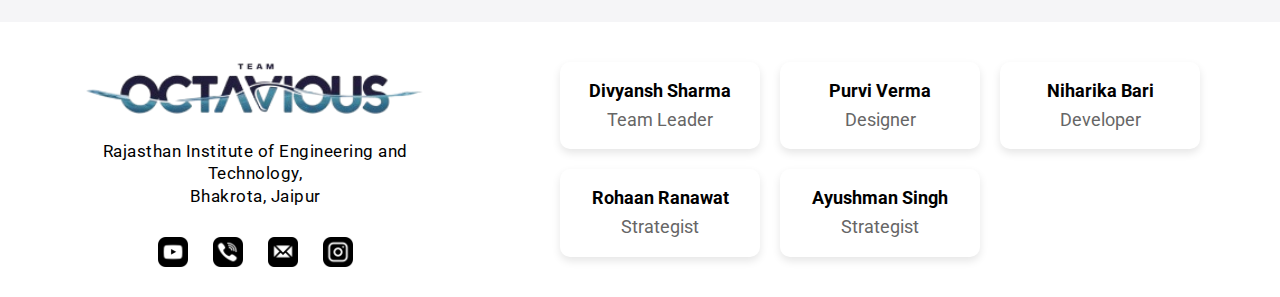
==== commit 64aaadec: "dxvd" ====
--- a/index.html
+++ b/index.html
@@ -29,7 +29,7 @@
         <li><a href="comparision.html">Comparison</a></li>
         <li><a href="#"> Description</a></li>
         <li><a href="#">Protoype</a></li>
-        <li><a href="conclusion.html"> Summary</a></li>
+        <li><a href="conclusion.html"> Sumary</a></li>
       </ul>
     </nav>
     <div class="main">
@@ -90,7 +90,7 @@
             <a href="https://www.youtube.com/RIET JAIPUR" target="_blank"
               ><img src="media/youtube.png" class="you" height="30px"
             /></a>
-            <a href="https://www.call-link.com" target="_blank">
+            <a href="tel:+4733378901" target="_blank">
               <img src="media/calling.png" class="call" height="30px"
             /></a>
             <a href="mailto:admin@rietjaipur.ac.in" target="_blank"
